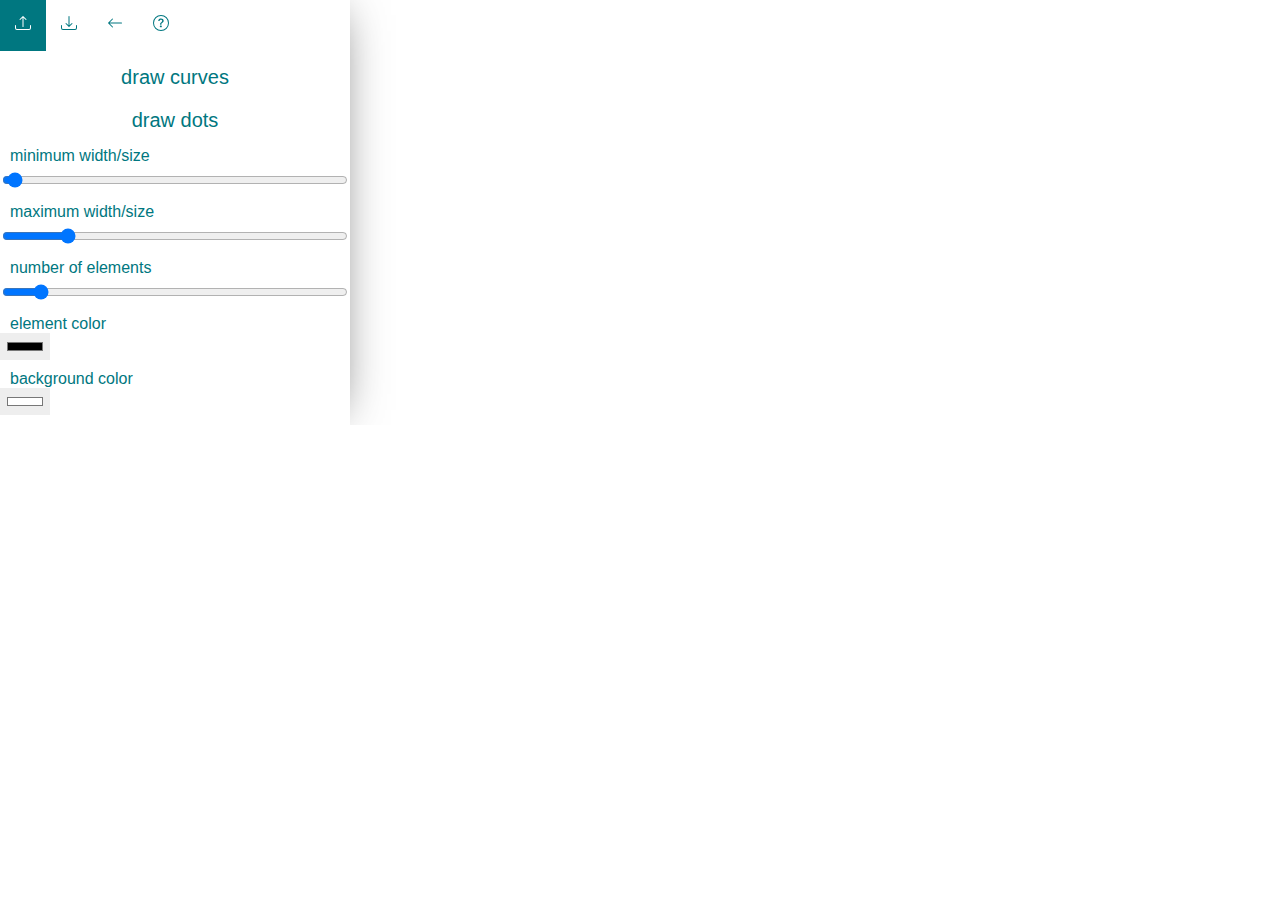
==== index.html @ eb84d066 "Backup of project" ====
<!DOCTYPE html>
<html>

<head>
    <title>ArtProvisation</title>
    <link rel="stylesheet" type="text/css" href="style.css">
</head>

<body>
    <div id="screen">
        <div id="toolbar">
            <header>
                <button id="load_button" onclick="gui.select_file()" title="load canvas">
                    <svg xmlns="http://www.w3.org/2000/svg" width="16" height="16" fill="currentColor"
                        class="bi bi-upload" viewBox="0 0 16 16">
                        <path
                            d="M.5 9.9a.5.5 0 0 1 .5.5v2.5a1 1 0 0 0 1 1h12a1 1 0 0 0 1-1v-2.5a.5.5 0 0 1 1 0v2.5a2 2 0 0 1-2 2H2a2 2 0 0 1-2-2v-2.5a.5.5 0 0 1 .5-.5z" />
                        <path
                            d="M7.646 1.146a.5.5 0 0 1 .708 0l3 3a.5.5 0 0 1-.708.708L8.5 2.707V11.5a.5.5 0 0 1-1 0V2.707L5.354 4.854a.5.5 0 1 1-.708-.708l3-3z" />
                    </svg>
                </button>
                <button id="save_button" onclick="gui.save()" title="save canvas">
                    <svg xmlns="http://www.w3.org/2000/svg" width="16" height="16" fill="currentColor"
                        class="bi bi-download" viewBox="0 0 16 16">
                        <path
                            d="M.5 9.9a.5.5 0 0 1 .5.5v2.5a1 1 0 0 0 1 1h12a1 1 0 0 0 1-1v-2.5a.5.5 0 0 1 1 0v2.5a2 2 0 0 1-2 2H2a2 2 0 0 1-2-2v-2.5a.5.5 0 0 1 .5-.5z" />
                        <path
                            d="M7.646 11.854a.5.5 0 0 0 .708 0l3-3a.5.5 0 0 0-.708-.708L8.5 10.293V1.5a.5.5 0 0 0-1 0v8.793L5.354 8.146a.5.5 0 1 0-.708.708l3 3z" />
                    </svg>
                </button>
                <button id="undo_button" onclick="gui.undo()" title="undo">
                    <svg xmlns="http://www.w3.org/2000/svg" width="16" height="16" fill="currentColor"
                        class="bi bi-arrow-left" viewBox="0 0 16 16">
                        <path fill-rule="evenodd"
                            d="M15 8a.5.5 0 0 0-.5-.5H2.707l3.147-3.146a.5.5 0 1 0-.708-.708l-4 4a.5.5 0 0 0 0 .708l4 4a.5.5 0 0 0 .708-.708L2.707 8.5H14.5A.5.5 0 0 0 15 8z" />
                    </svg>
                </button>
                <button id="about_button" onclick="gui.about()" title="about">
                    <svg xmlns="http://www.w3.org/2000/svg" width="16" height="16" fill="currentColor"
                        class="bi bi-question-circle" viewBox="0 0 16 16">
                        <path d="M8 15A7 7 0 1 1 8 1a7 7 0 0 1 0 14zm0 1A8 8 0 1 0 8 0a8 8 0 0 0 0 16z" />
                        <path
                            d="M5.255 5.786a.237.237 0 0 0 .241.247h.825c.138 0 .248-.113.266-.25.09-.656.54-1.134 1.342-1.134.686 0 1.314.343 1.314 1.168 0 .635-.374.927-.965 1.371-.673.489-1.206 1.06-1.168 1.987l.003.217a.25.25 0 0 0 .25.246h.811a.25.25 0 0 0 .25-.25v-.105c0-.718.273-.927 1.01-1.486.609-.463 1.244-.977 1.244-2.056 0-1.511-1.276-2.241-2.673-2.241-1.267 0-2.655.59-2.75 2.286zm1.557 5.763c0 .533.425.927 1.01.927.609 0 1.028-.394 1.028-.927 0-.552-.42-.94-1.029-.94-.584 0-1.009.388-1.009.94z" />
                    </svg>
                </button>
            </header>
            <button id="draw_curves" onclick="gui.draw('curves')">draw curves</button>
            <button id="draw_dots" onclick="gui.draw('dots')">draw dots</button>
            <label for="width_from">minimum width/size</label>
            <input type="range" id="width_from" name="width_from" min="1" max="25" value="1" step="1">
            <label for="width_from">maximum width/size</label>
            <input type="range" id="width_to" name="width_to" min="1" max="25" value="5" step="1">
            <label for="num">number of elements</label>
            <input type="range" id="num" name="num" min="1" max="50" value="5" step="1">
            <label>element color</label>
            <input type="color" id="curve_color" name="curve_color" value="#000000">
            <label>background color</label>
            <input type="color" id="bg_color" name="bg_color" value="#ffffff" oninput="gui.change_bg()">
        </div>
        <canvas></canvas>
    </div>
    <script src="scripts/stack.js"></script>
    <script src="scripts/painter.js"></script>
    <script src="scripts/app.js"></script>

    <input type="file" id="file_input" style="display: none;" onchange="gui.load(this)">

</body>

</html>
---- style.css ----
body {
    margin: 0;
    padding: 0;
}

* {
    font-family: 'Segoe UI', Tahoma, Geneva, Verdana, sans-serif;
    font-weight: 300;
}

header {
    display: flex;
    flex-direction: row;
    flex-wrap: wrap;
    justify-content: flex-start;
    background-color: white;
    color: #007780;
    padding: 0;
    z-index: 10;
}

header * {
    padding: 10px;
    margin: 0;
}

label {
    padding-left: 10px;
}

input {
    background-color: #eee;
    text-align: center;
    padding-left: 5px;
    padding-right: 5px;
}

button,
a,
input {
    color: #007780;
    border-radius: 0;
    transition: all 0.3s;
    font-size: 20px;
    text-decoration: none;
    border: none;
}

button,
a {
    background-color: white;
}

button:hover,
a:hover {
    background-color: #007780;
    color: white;
    cursor: pointer;
}

button:disabled,
a:disabled {
    cursor: default;
    color: #333;
    background-color: #eee;
}

button:disabled:hover,
a:disabled:hover {
    background-color: #eee;
}

.float-button {
    position: fixed;
    bottom: 40px;
    right: 20px;
    -webkit-box-shadow: 0px 0px 51px -15px rgba(0,0,0,0.75);
    -moz-box-shadow: 0px 0px 51px -15px rgba(0,0,0,0.75);
    box-shadow: 0px 0px 51px -15px rgba(0,0,0,0.75);
}

h1,
p {
    padding: 10px;
    margin: 0;
}

p {
    font-size: 16px;
    color: black;
}

h1 {
    margin-top: 20px;
    font-size: 40px;
    color: #007780;
    font-weight: 500;
}

div#screen {
    display: flex;
    flex-direction: row;
}

div#toolbar {
    width: 350px;
    background-color: white;
    color: #007780;
    -webkit-box-shadow: 0px 0px 46px -15px rgba(0, 0, 0, 0.67);
    -moz-box-shadow: 0px 0px 46px -15px rgba(0, 0, 0, 0.67);
    box-shadow: 0px 0px 46px -15px rgba(0, 0, 0, 0.67);
    clip-path: inset(0px -46px 0px 0px);
    display: flex;
    flex-direction: column;
}

div#toolbar button,
div#toolbar input,
div#toolbar div {
    margin-bottom: 10px;
    padding: 5px;
}

input[type='number'] {
    -moz-appearance: textfield;
}

input::-webkit-outer-spin-button,
input::-webkit-inner-spin-button {
    -webkit-appearance: none;
}

::placeholder {
    /* Chrome, Firefox, Opera, Safari 10.1+ */
    color: #007780;
    opacity: 1;
    /* Firefox */
}

:-ms-input-placeholder {
    /* Internet Explorer 10-11 */
    color: #007780;
}

::-ms-input-placeholder {
    /* Microsoft Edge */
    color: #007780;
}
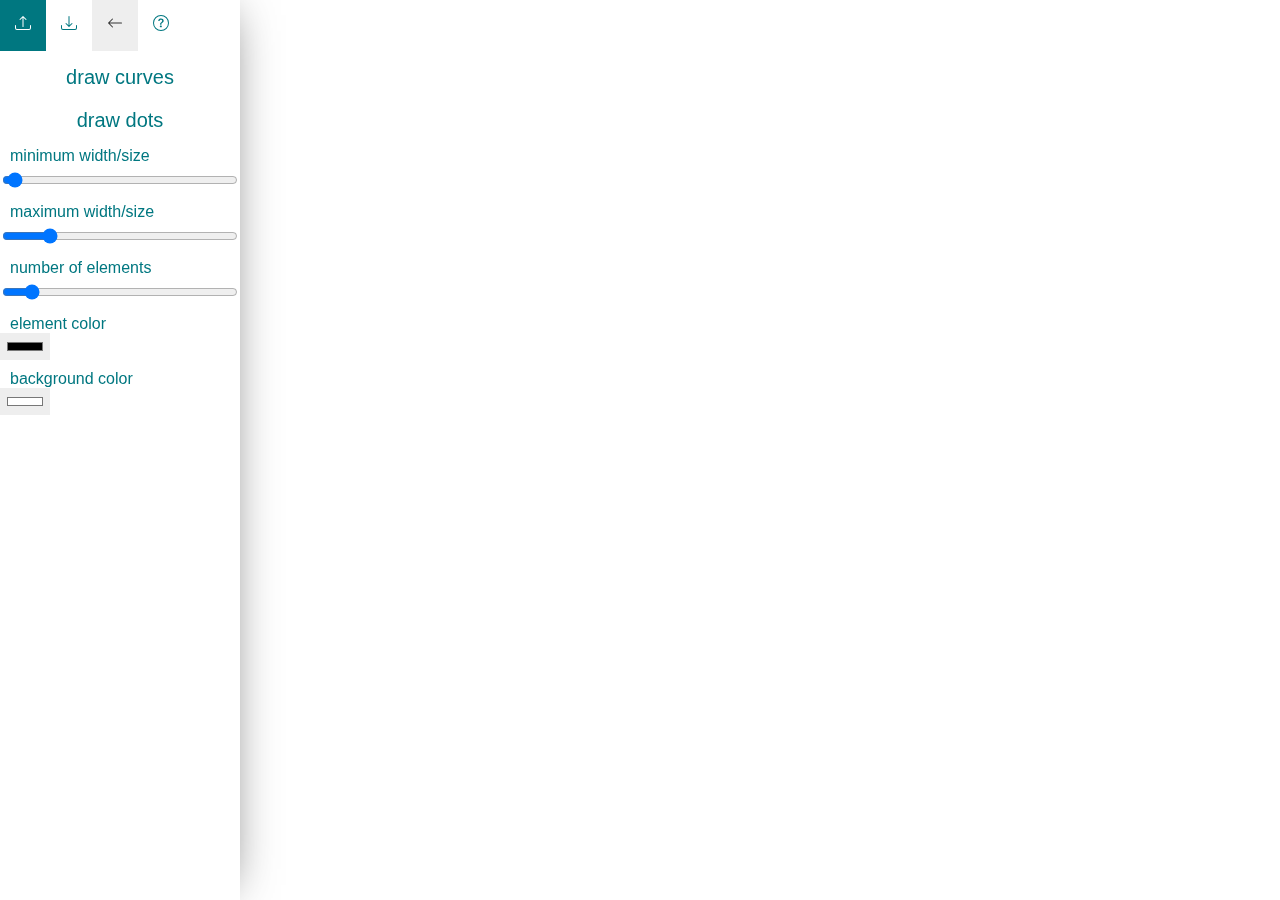
==== commit 3df7b72c: "Added docstrings, examples, …" ====
--- a/index.html
+++ b/index.html
@@ -1,3 +1,8 @@
+<!--
+    File: index.html
+    Author: Jiri Kristof <xkrist22@fit.vutbr.cz>
+    Date: October 2022
+-->
 <!DOCTYPE html>
 <html>
 
--- a/style.css
+++ b/style.css
@@ -1,3 +1,7 @@
+/**
+ * File contains all styles for ArtProvisation web app project
+ */
+
 body {
     margin: 0;
     padding: 0;
@@ -131,18 +135,14 @@
 }
 
 ::placeholder {
-    /* Chrome, Firefox, Opera, Safari 10.1+ */
     color: #007780;
     opacity: 1;
-    /* Firefox */
 }
 
 :-ms-input-placeholder {
-    /* Internet Explorer 10-11 */
     color: #007780;
 }
 
 ::-ms-input-placeholder {
-    /* Microsoft Edge */
     color: #007780;
 }
